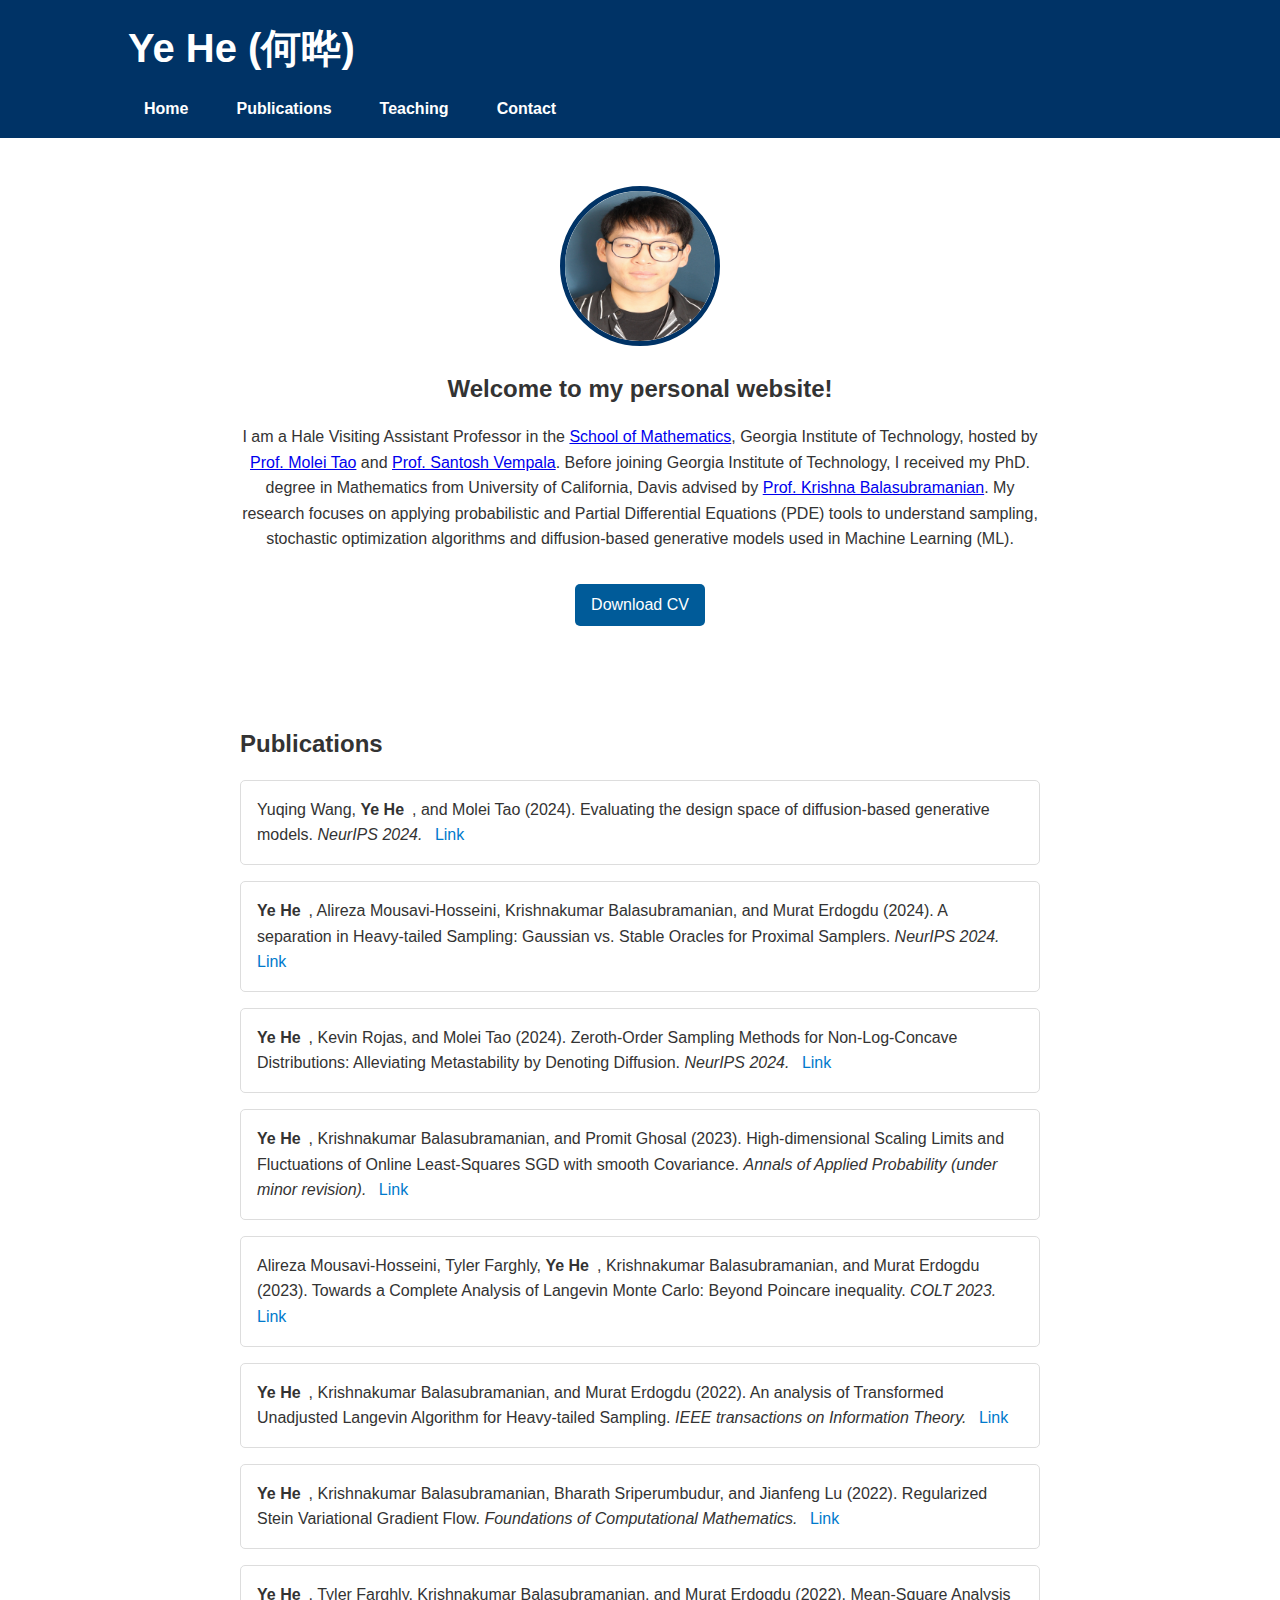
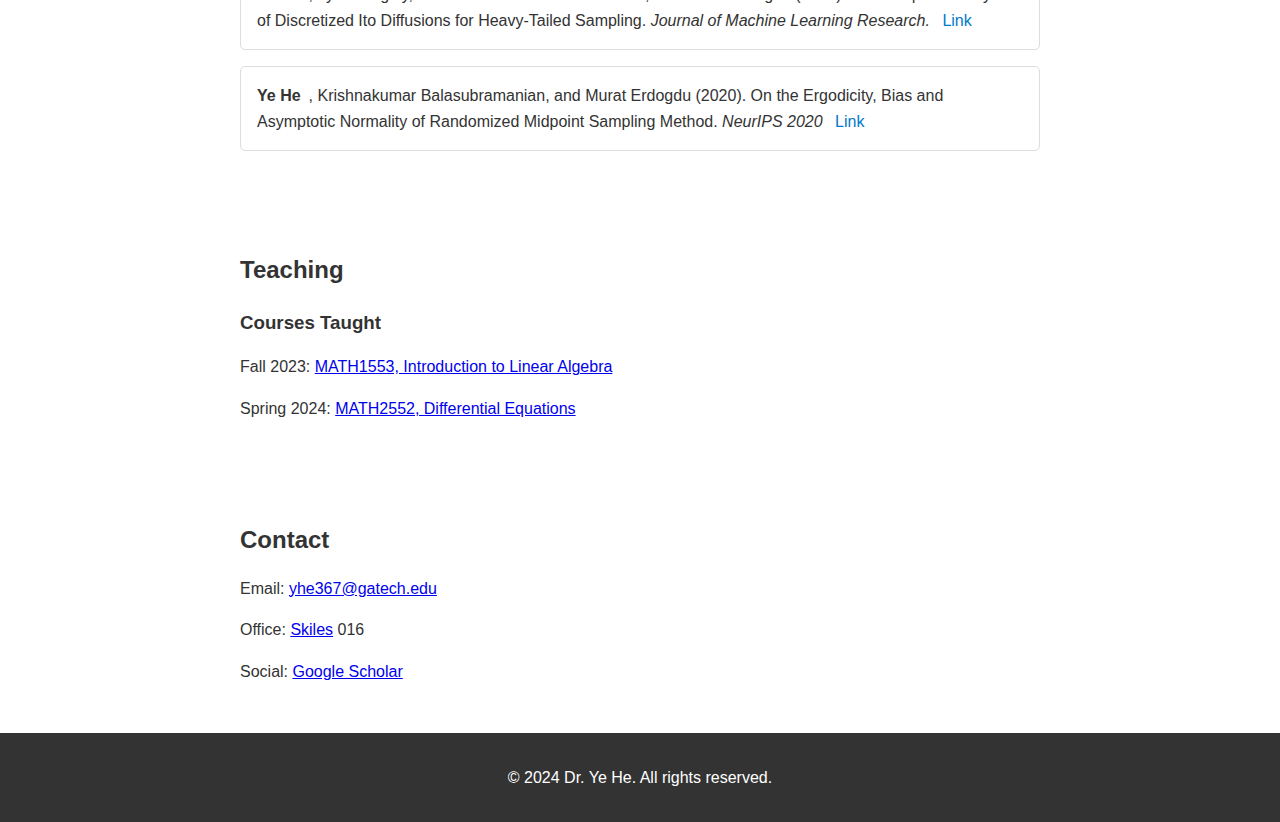
==== index.html @ 29e109f3 "Update index.html" ====
<!DOCTYPE html>
<html lang="en">
<head>
    <title>Ye He (何晔) </title>
    <meta name="description" content="Ye He GitHub Pages site.">
    <meta charset="UTF-8">
    <meta name="viewport" content="width=device-width, initial-scale=1.0">
    <title>Ye He (何晔) </title>
    <link rel="stylesheet" href="styles.css">
</head>
<body>
    <header>
        <div class="container">
            <h1>Ye He (何晔)</h1>
            <nav>
                <ul>
                    <li><a href="#home">Home</a></li>
                    <li><a href="#publications">Publications</a></li>
                    <li><a href="#teaching">Teaching</a></li>
                    <li><a href="#contact">Contact</a></li>
                </ul>
            </nav>
        </div>
    </header>

    <section id="home" class="home">
        <div class="container">
            <img src="your-photo.jpeg" alt="Your Photo" class="profile-photo">
            <div class="intro">
                <h2>Welcome to my personal website!</h2>
                <p>I am a Hale Visiting Assistant Professor in the <a href="https://math.gatech.edu/" target="_blank">School of Mathematics</a>, Georgia Institute of Technology, hosted by <a href="https://mtao8.math.gatech.edu/" target="_blank">Prof. Molei Tao</a> and <a href="https://faculty.cc.gatech.edu/~vempala/" target="_blank">Prof. Santosh Vempala</a>. Before joining Georgia Institute of Technology, I received my PhD. degree in Mathematics from University of California, Davis advised by <a href="https://sites.google.com/view/kriznakumar/home" target="_blank">Prof. Krishna Balasubramanian</a>. My research focuses on applying probabilistic and Partial Differential Equations (PDE) tools to understand sampling, stochastic optimization algorithms and diffusion-based generative models used in Machine Learning (ML).</p>
                <a href="cv.pdf" class="btn">Download CV</a>
            </div>
        </div>
    </section>

    <section id="publications" class="publications">
        <div class="container">
            <h2>Publications</h2>
            <ul>  
                <li>
                    Yuqing Wang, <strong>Ye He</strong>, and Molei Tao (2024). Evaluating the design space of diffusion-based generative models. <em>NeurIPS 2024.</em> <a href="https://arxiv.org/abs/2406.12839" target="_blank">Link</a>
                </li>
                <li>
                    <strong>Ye He</strong>, Alireza Mousavi-Hosseini, Krishnakumar Balasubramanian, and Murat Erdogdu (2024). A separation in Heavy-tailed Sampling: Gaussian vs. Stable Oracles for Proximal Samplers. <em>NeurIPS 2024.</em> <a href="https://arxiv.org/abs/2405.16736" target="_blank">Link</a>
                </li>
                <li>
                    <strong>Ye He</strong>, Kevin Rojas, and Molei Tao (2024). Zeroth-Order Sampling Methods for Non-Log-Concave Distributions: Alleviating Metastability by Denoting Diffusion. <em>NeurIPS 2024.</em> <a href="https://arxiv.org/abs/2402.17886" target="_blank">Link</a>
                </li>
                <li>
                    <strong>Ye He</strong>, Krishnakumar Balasubramanian, and Promit Ghosal (2023). High-dimensional Scaling Limits and Fluctuations of Online Least-Squares SGD with smooth Covariance. <em>Annals of Applied Probability (under minor revision).</em> <a href="https://arxiv.org/abs/2304.00707" target="_blank">Link</a>
                </li>
                <li>
                    Alireza Mousavi-Hosseini, Tyler Farghly, <strong>Ye He</strong>, Krishnakumar Balasubramanian, and Murat Erdogdu (2023). Towards a Complete Analysis of Langevin Monte Carlo: Beyond Poincare inequality. <em>COLT 2023.</em> <a href="https://proceedings.mlr.press/v195/mousavi-hosseini23a/mousavi-hosseini23a.pdf" target="_blank">Link</a>
                </li>
                <li>
                    <strong>Ye He</strong>, Krishnakumar Balasubramanian, and Murat Erdogdu (2022). An analysis of Transformed Unadjusted Langevin Algorithm for Heavy-tailed Sampling. <em>IEEE transactions on Information Theory.</em> <a href="https://ieeexplore.ieee.org/stamp/stamp.jsp?arnumber=10258391" target="_blank">Link</a>
                </li>
               <li>
                    <strong>Ye He</strong>, Krishnakumar Balasubramanian, Bharath Sriperumbudur, and Jianfeng Lu (2022). Regularized Stein Variational Gradient Flow. <em>Foundations of Computational Mathematics.</em> <a href="https://link.springer.com/article/10.1007/s10208-024-09663-w" target="_blank">Link</a>
                </li>
               <li>
                    <strong>Ye He</strong>, Tyler Farghly, Krishnakumar Balasubramanian, and Murat Erdogdu (2022). Mean-Square Analysis of Discretized Ito Diffusions for Heavy-Tailed Sampling. <em>Journal of Machine Learning Research.</em> <a href="https://www.jmlr.org/papers/v25/22-1198.html" target="_blank">Link</a>
                </li>
                <li>
                    <strong>Ye He</strong>, Krishnakumar Balasubramanian, and Murat Erdogdu (2020). On the Ergodicity, Bias and Asymptotic Normality of Randomized Midpoint Sampling Method. <em>NeurIPS 2020</em> <a href="https://proceedings.neurips.cc/paper/2020/hash/5265d33c184af566aeb7ef8afd0b9b03-Abstract.html" target="_blank">Link</a>
                </li>
            </ul>
        </div>
    </section>

    <section id="teaching" class="teaching">
        <div class="container">
            <h2>Teaching</h2>
            <h3>Courses Taught</h3>
            <p> Fall 2023: <a href="https://catalog.gatech.edu/courses-undergrad/math/"> MATH1553, Introduction to Linear Algebra</a></p> 
            <p> Spring 2024: <a href="https://catalog.gatech.edu/courses-undergrad/math/"> MATH2552, Differential Equations</a></p>
        </div>
    </section>

    <section id="contact" class="contact">
        <div class="container">
            <h2>Contact</h2>
            <p>Email: <a href="mailto:yhe367@gatech.edu">yhe367@gatech.edu</a></p>
            <p>Office: <a href="https://avservices.gatech.edu/building/002/">Skiles</a> 016</p>
            <p>Social: 
                <a href="https://scholar.google.com/citations?user=PC25rDIAAAAJ&hl=en&oi=sra">Google Scholar</a>
            </p>
        </div>
    </section>

    <footer>
        <div class="container">
            <p>&copy; 2024 Dr. Ye He. All rights reserved.</p>
        </div>
    </footer>
</body>
</html>
---- styles.css ----
/* General Styles */
body {
    font-family: Arial, sans-serif;
    line-height: 1.6;
    margin: 0;
    padding: 0;
    color: #333;
}

.container {
    width: 80%;
    margin: 0 auto;
}

h1, h2, h3 {
    margin-bottom: 0.5rem;
}

p {
    margin-bottom: 1rem;
}

/* Header Styles */
header {
    background: #003366; /* Dark blue background color */
    color: white;
    padding: 1rem 0;
    text-align: left; /* Align text to the left */
}

header .container {
    display: flex;
    flex-direction: column;
}

header h1 {
    margin: 0;
    font-size: 2.5rem;
}

header p {
    margin: 0.5rem 0;
    font-size: 1.2rem;
}

nav ul {
    list-style: none;
    padding: 0;
    margin: 1rem 0 0;
    display: flex;
    gap: 1rem;
}

nav ul li {
    display: inline;
}

nav ul li a {
    color: white;
    text-decoration: none;
    font-weight: bold;
    padding: 0.5rem 1rem;
    border-radius: 5px;
    transition: background 0.3s;
}

nav ul li a:hover {
    background: rgba(255, 255, 255, 0.2);
}

/* Section Styles */
section {
    padding: 2rem 0;
}

section .container {
    max-width: 800px;
    margin: 0 auto;
}

.home {
    background: white; /* Change background to white */
    color: #333; /* Change text color to dark for contrast */
    text-align: center;
    padding: 3rem 0;
}

.home .container {
    display: flex;
    flex-direction: column;
    align-items: center;
}

.home .profile-photo {
    border-radius: 50%;
    width: 150px;
    height: 150px;
    border: 5px solid #003366; /* Add border for better contrast */
}

.home .intro {
    margin-top: 1rem;
}

.home .intro h2 {
    margin: 0.5rem 0;
}

.home .btn {
    display: inline-block;
    padding: 0.5rem 1rem;
    background: #005b99;
    color: white;
    text-decoration: none;
    border-radius: 5px;
    margin-top: 1rem;
    transition: background 0.3s;
}

.home .btn:hover {
    background: #002244;
}

/* Publications Section Styles */
.publications ul {
    list-style-type: none;
    padding: 0;
}

.publications li {
    background: #fff;
    border: 1px solid #ddd;
    padding: 1rem;
    margin-bottom: 1rem;
    border-radius: 5px;
}

.publications li strong {
    font-weight: bold;
    margin-right: 0.5rem; /* Add space between author names and other text */
}

.publications li em {
    font-style: italic;
    display: inline; /* Ensure it stays inline */
    margin-right: 0.5rem; /* Add space between italic text and next element */
}

.publications li a {
    color: #007acc;
    text-decoration: none;
    transition: color 0.3s;
}

.publications li a:hover {
    color: #005b99;
}

/* Footer Styles */
footer {
    background: #333;
    color: white;
    text-align: center;
    padding: 1rem 0;
}

footer .container {
    width: 80%;
    margin: 0 auto;
}
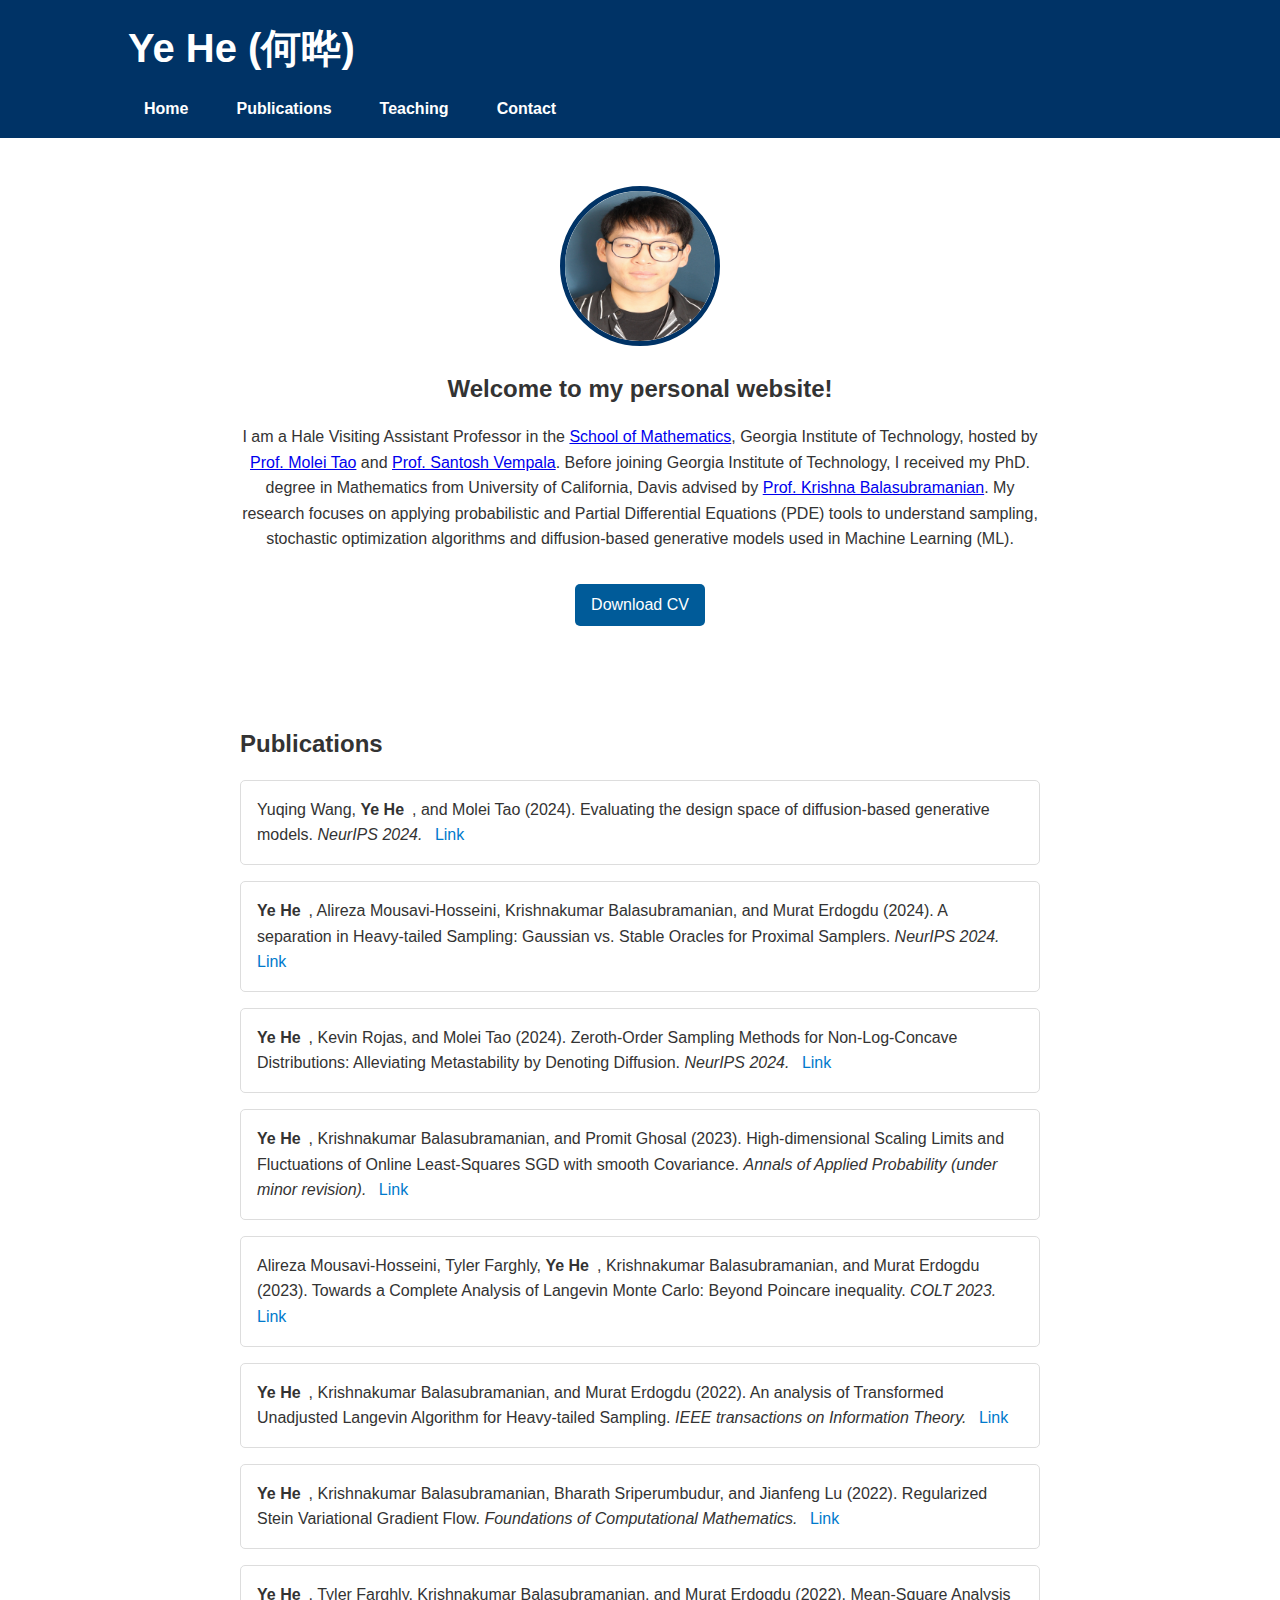
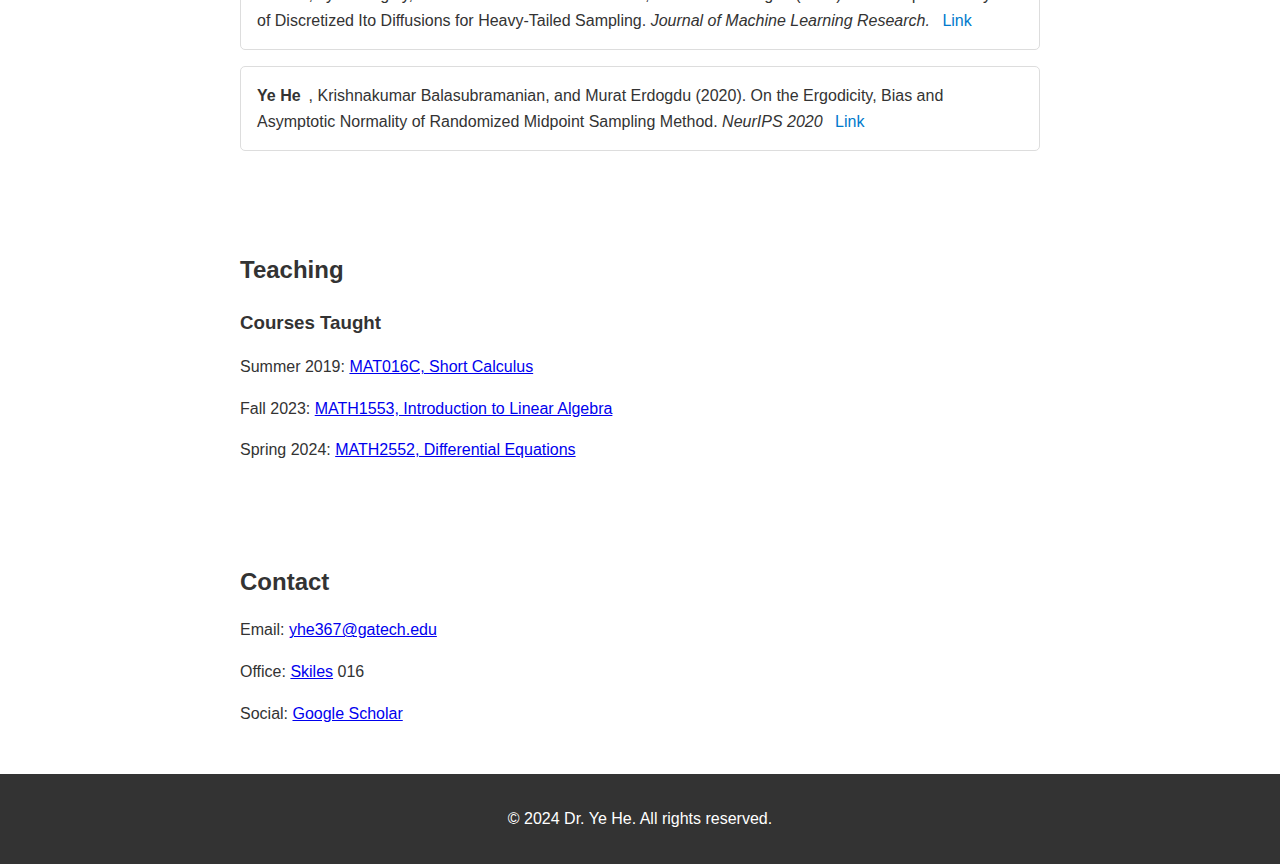
==== commit 8f8360fa: "Update index.html" ====
--- a/index.html
+++ b/index.html
@@ -73,6 +73,7 @@
         <div class="container">
             <h2>Teaching</h2>
             <h3>Courses Taught</h3>
+            <p> Summer 2019: <a href="https://catalog.ucdavis.edu/courses-subject-code/mat/"> MAT016C, Short Calculus</a></p>
             <p> Fall 2023: <a href="https://catalog.gatech.edu/courses-undergrad/math/"> MATH1553, Introduction to Linear Algebra</a></p> 
             <p> Spring 2024: <a href="https://catalog.gatech.edu/courses-undergrad/math/"> MATH2552, Differential Equations</a></p>
         </div>
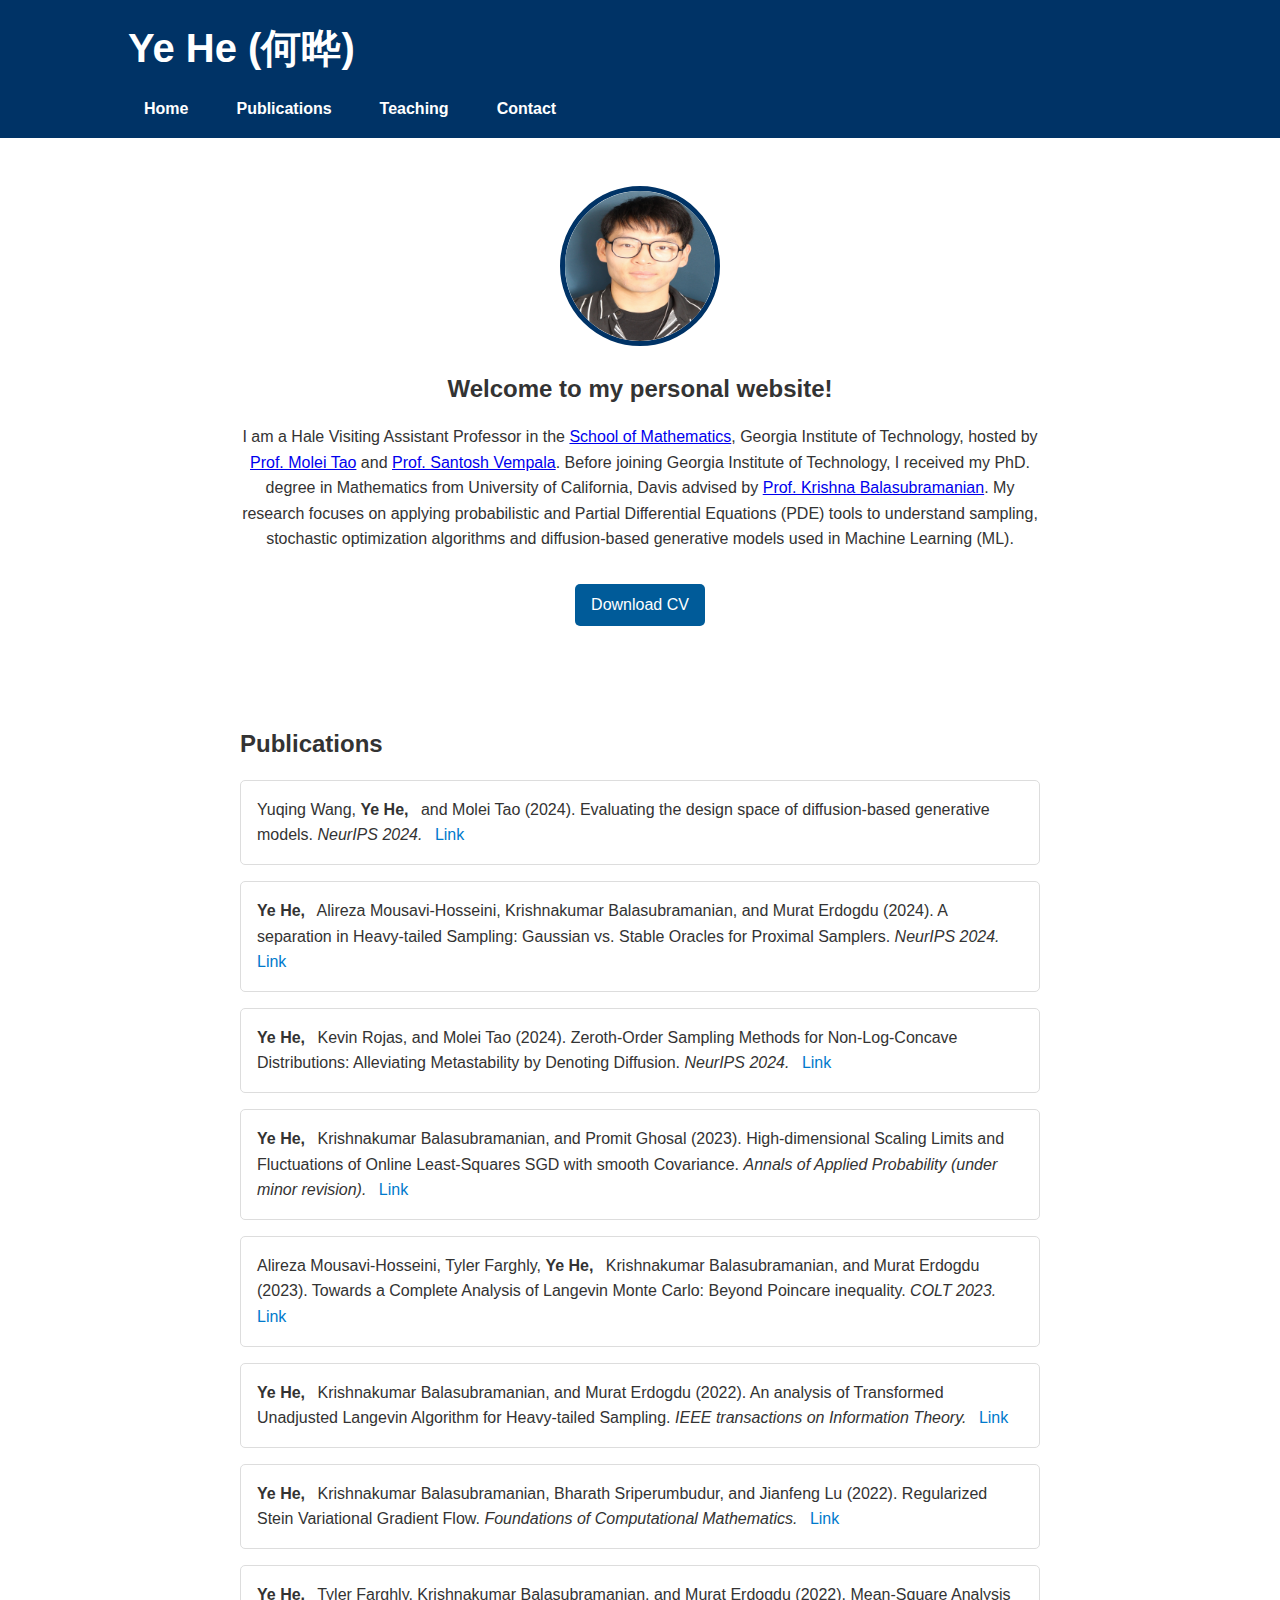
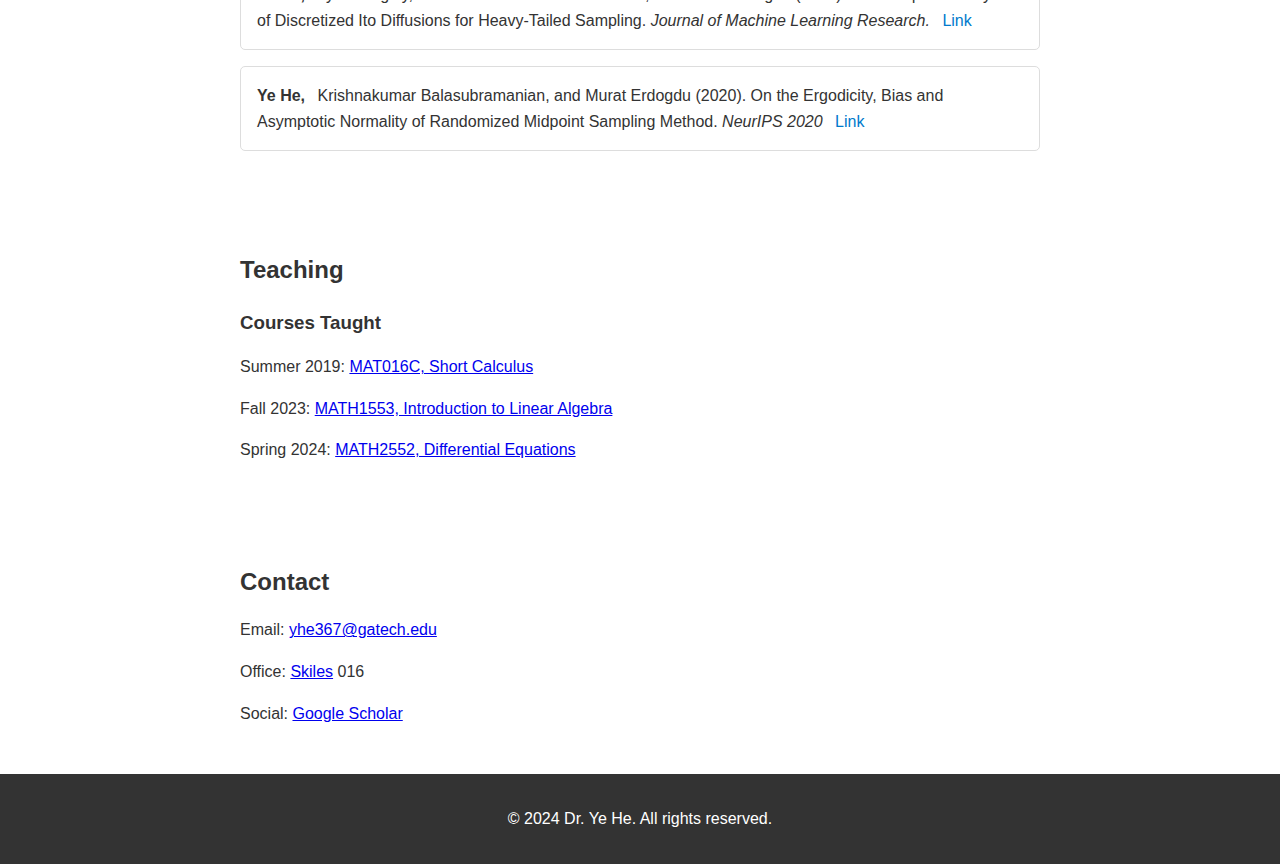
==== commit 51c06e62: "Update index.html" ====
--- a/index.html
+++ b/index.html
@@ -39,31 +39,31 @@
             <h2>Publications</h2>
             <ul>  
                 <li>
-                    Yuqing Wang, <strong>Ye He</strong>, and Molei Tao (2024). Evaluating the design space of diffusion-based generative models. <em>NeurIPS 2024.</em> <a href="https://arxiv.org/abs/2406.12839" target="_blank">Link</a>
+                    Yuqing Wang, <strong>Ye He,</strong> and Molei Tao (2024). Evaluating the design space of diffusion-based generative models. <em>NeurIPS 2024.</em> <a href="https://arxiv.org/abs/2406.12839" target="_blank">Link</a>
                 </li>
                 <li>
-                    <strong>Ye He</strong>, Alireza Mousavi-Hosseini, Krishnakumar Balasubramanian, and Murat Erdogdu (2024). A separation in Heavy-tailed Sampling: Gaussian vs. Stable Oracles for Proximal Samplers. <em>NeurIPS 2024.</em> <a href="https://arxiv.org/abs/2405.16736" target="_blank">Link</a>
+                    <strong>Ye He,</strong> Alireza Mousavi-Hosseini, Krishnakumar Balasubramanian, and Murat Erdogdu (2024). A separation in Heavy-tailed Sampling: Gaussian vs. Stable Oracles for Proximal Samplers. <em>NeurIPS 2024.</em> <a href="https://arxiv.org/abs/2405.16736" target="_blank">Link</a>
                 </li>
                 <li>
-                    <strong>Ye He</strong>, Kevin Rojas, and Molei Tao (2024). Zeroth-Order Sampling Methods for Non-Log-Concave Distributions: Alleviating Metastability by Denoting Diffusion. <em>NeurIPS 2024.</em> <a href="https://arxiv.org/abs/2402.17886" target="_blank">Link</a>
+                    <strong>Ye He,</strong> Kevin Rojas, and Molei Tao (2024). Zeroth-Order Sampling Methods for Non-Log-Concave Distributions: Alleviating Metastability by Denoting Diffusion. <em>NeurIPS 2024.</em> <a href="https://arxiv.org/abs/2402.17886" target="_blank">Link</a>
                 </li>
                 <li>
-                    <strong>Ye He</strong>, Krishnakumar Balasubramanian, and Promit Ghosal (2023). High-dimensional Scaling Limits and Fluctuations of Online Least-Squares SGD with smooth Covariance. <em>Annals of Applied Probability (under minor revision).</em> <a href="https://arxiv.org/abs/2304.00707" target="_blank">Link</a>
+                    <strong>Ye He,</strong> Krishnakumar Balasubramanian, and Promit Ghosal (2023). High-dimensional Scaling Limits and Fluctuations of Online Least-Squares SGD with smooth Covariance. <em>Annals of Applied Probability (under minor revision).</em> <a href="https://arxiv.org/abs/2304.00707" target="_blank">Link</a>
                 </li>
                 <li>
-                    Alireza Mousavi-Hosseini, Tyler Farghly, <strong>Ye He</strong>, Krishnakumar Balasubramanian, and Murat Erdogdu (2023). Towards a Complete Analysis of Langevin Monte Carlo: Beyond Poincare inequality. <em>COLT 2023.</em> <a href="https://proceedings.mlr.press/v195/mousavi-hosseini23a/mousavi-hosseini23a.pdf" target="_blank">Link</a>
+                    Alireza Mousavi-Hosseini, Tyler Farghly, <strong>Ye He,</strong> Krishnakumar Balasubramanian, and Murat Erdogdu (2023). Towards a Complete Analysis of Langevin Monte Carlo: Beyond Poincare inequality. <em>COLT 2023.</em> <a href="https://proceedings.mlr.press/v195/mousavi-hosseini23a/mousavi-hosseini23a.pdf" target="_blank">Link</a>
                 </li>
                 <li>
-                    <strong>Ye He</strong>, Krishnakumar Balasubramanian, and Murat Erdogdu (2022). An analysis of Transformed Unadjusted Langevin Algorithm for Heavy-tailed Sampling. <em>IEEE transactions on Information Theory.</em> <a href="https://ieeexplore.ieee.org/stamp/stamp.jsp?arnumber=10258391" target="_blank">Link</a>
+                    <strong>Ye He,</strong> Krishnakumar Balasubramanian, and Murat Erdogdu (2022). An analysis of Transformed Unadjusted Langevin Algorithm for Heavy-tailed Sampling. <em>IEEE transactions on Information Theory.</em> <a href="https://ieeexplore.ieee.org/stamp/stamp.jsp?arnumber=10258391" target="_blank">Link</a>
                 </li>
                <li>
-                    <strong>Ye He</strong>, Krishnakumar Balasubramanian, Bharath Sriperumbudur, and Jianfeng Lu (2022). Regularized Stein Variational Gradient Flow. <em>Foundations of Computational Mathematics.</em> <a href="https://link.springer.com/article/10.1007/s10208-024-09663-w" target="_blank">Link</a>
+                    <strong>Ye He,</strong> Krishnakumar Balasubramanian, Bharath Sriperumbudur, and Jianfeng Lu (2022). Regularized Stein Variational Gradient Flow. <em>Foundations of Computational Mathematics.</em> <a href="https://link.springer.com/article/10.1007/s10208-024-09663-w" target="_blank">Link</a>
                 </li>
                <li>
-                    <strong>Ye He</strong>, Tyler Farghly, Krishnakumar Balasubramanian, and Murat Erdogdu (2022). Mean-Square Analysis of Discretized Ito Diffusions for Heavy-Tailed Sampling. <em>Journal of Machine Learning Research.</em> <a href="https://www.jmlr.org/papers/v25/22-1198.html" target="_blank">Link</a>
+                    <strong>Ye He,</strong> Tyler Farghly, Krishnakumar Balasubramanian, and Murat Erdogdu (2022). Mean-Square Analysis of Discretized Ito Diffusions for Heavy-Tailed Sampling. <em>Journal of Machine Learning Research.</em> <a href="https://www.jmlr.org/papers/v25/22-1198.html" target="_blank">Link</a>
                 </li>
                 <li>
-                    <strong>Ye He</strong>, Krishnakumar Balasubramanian, and Murat Erdogdu (2020). On the Ergodicity, Bias and Asymptotic Normality of Randomized Midpoint Sampling Method. <em>NeurIPS 2020</em> <a href="https://proceedings.neurips.cc/paper/2020/hash/5265d33c184af566aeb7ef8afd0b9b03-Abstract.html" target="_blank">Link</a>
+                    <strong>Ye He,</strong> Krishnakumar Balasubramanian, and Murat Erdogdu (2020). On the Ergodicity, Bias and Asymptotic Normality of Randomized Midpoint Sampling Method. <em>NeurIPS 2020</em> <a href="https://proceedings.neurips.cc/paper/2020/hash/5265d33c184af566aeb7ef8afd0b9b03-Abstract.html" target="_blank">Link</a>
                 </li>
             </ul>
         </div>
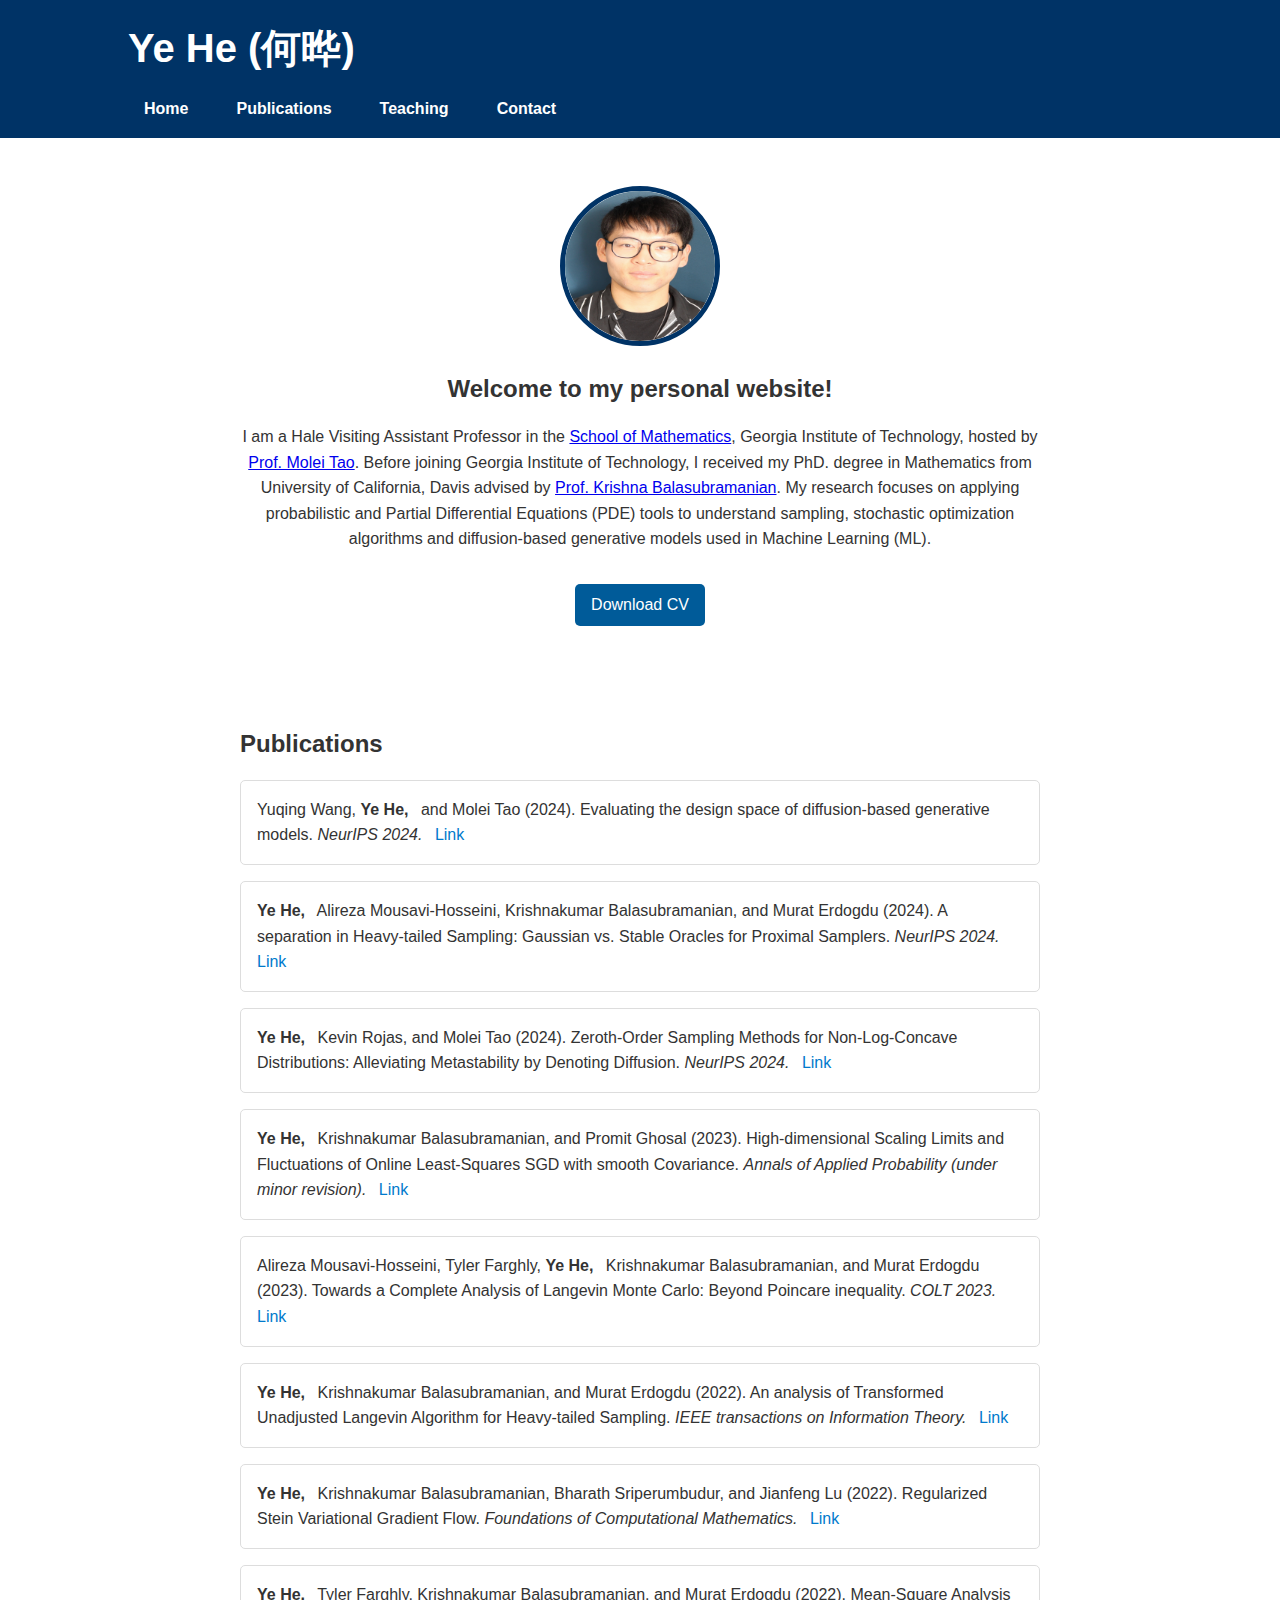
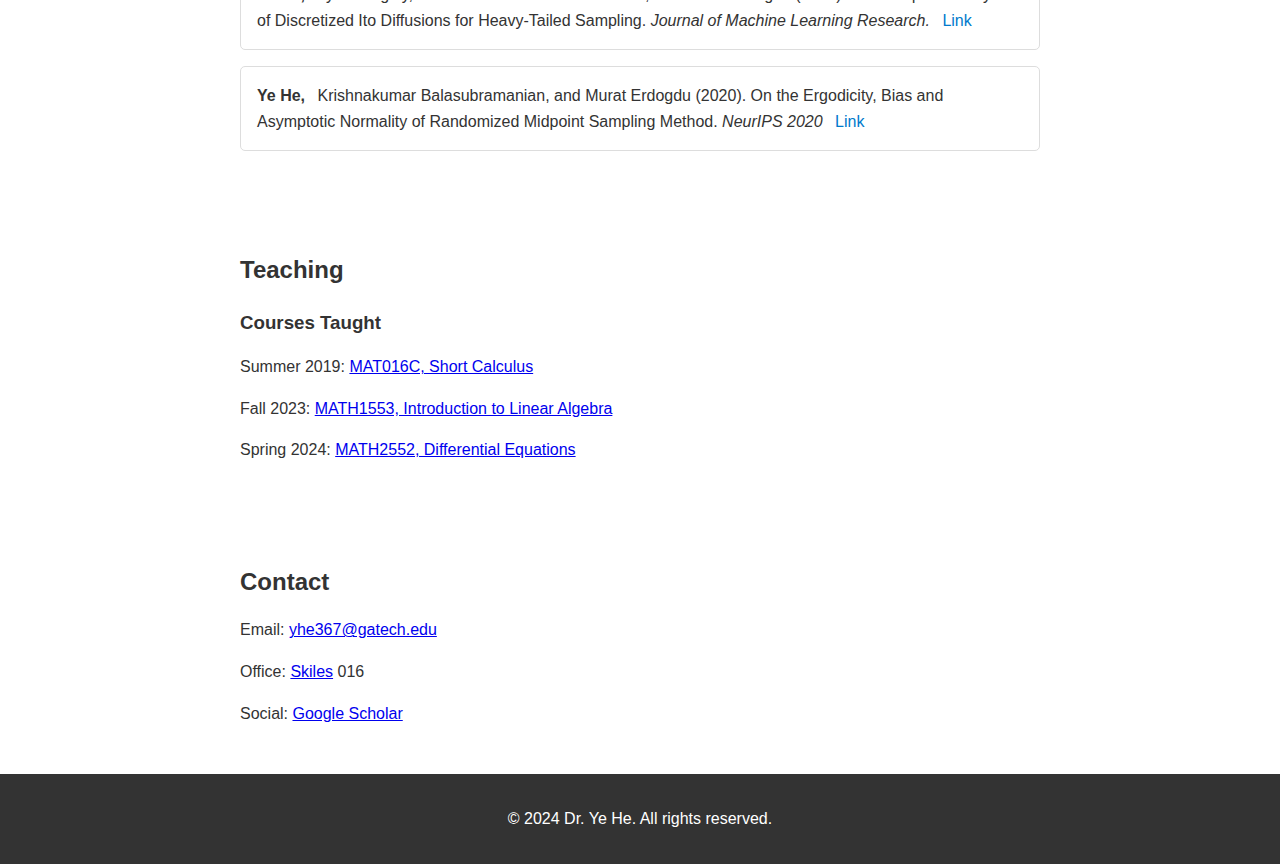
==== commit 166e0146: "Update index.html" ====
--- a/index.html
+++ b/index.html
@@ -28,7 +28,7 @@
             <img src="your-photo.jpeg" alt="Your Photo" class="profile-photo">
             <div class="intro">
                 <h2>Welcome to my personal website!</h2>
-                <p>I am a Hale Visiting Assistant Professor in the <a href="https://math.gatech.edu/" target="_blank">School of Mathematics</a>, Georgia Institute of Technology, hosted by <a href="https://mtao8.math.gatech.edu/" target="_blank">Prof. Molei Tao</a> and <a href="https://faculty.cc.gatech.edu/~vempala/" target="_blank">Prof. Santosh Vempala</a>. Before joining Georgia Institute of Technology, I received my PhD. degree in Mathematics from University of California, Davis advised by <a href="https://sites.google.com/view/kriznakumar/home" target="_blank">Prof. Krishna Balasubramanian</a>. My research focuses on applying probabilistic and Partial Differential Equations (PDE) tools to understand sampling, stochastic optimization algorithms and diffusion-based generative models used in Machine Learning (ML).</p>
+                <p>I am a Hale Visiting Assistant Professor in the <a href="https://math.gatech.edu/" target="_blank">School of Mathematics</a>, Georgia Institute of Technology, hosted by <a href="https://mtao8.math.gatech.edu/" target="_blank">Prof. Molei Tao</a>. Before joining Georgia Institute of Technology, I received my PhD. degree in Mathematics from University of California, Davis advised by <a href="https://sites.google.com/view/kriznakumar/home" target="_blank">Prof. Krishna Balasubramanian</a>. My research focuses on applying probabilistic and Partial Differential Equations (PDE) tools to understand sampling, stochastic optimization algorithms and diffusion-based generative models used in Machine Learning (ML).</p>
                 <a href="cv.pdf" class="btn">Download CV</a>
             </div>
         </div>
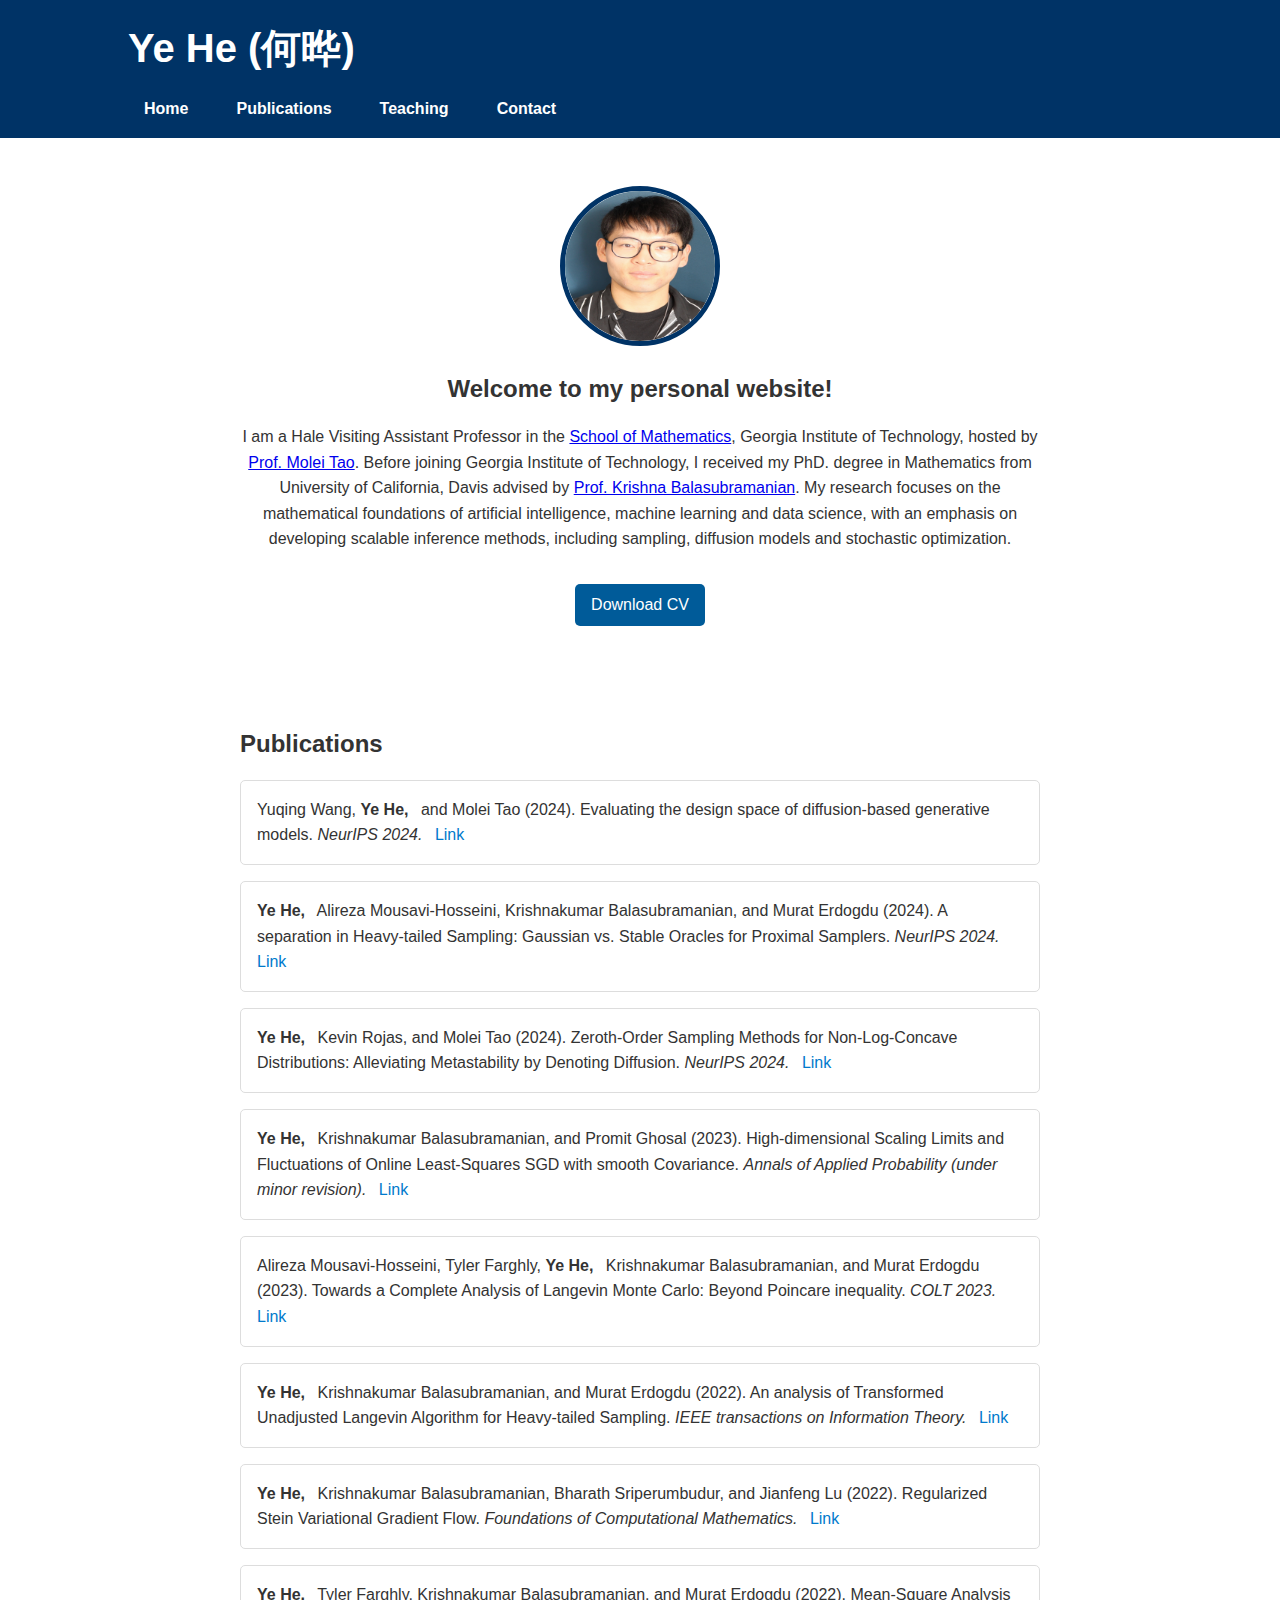
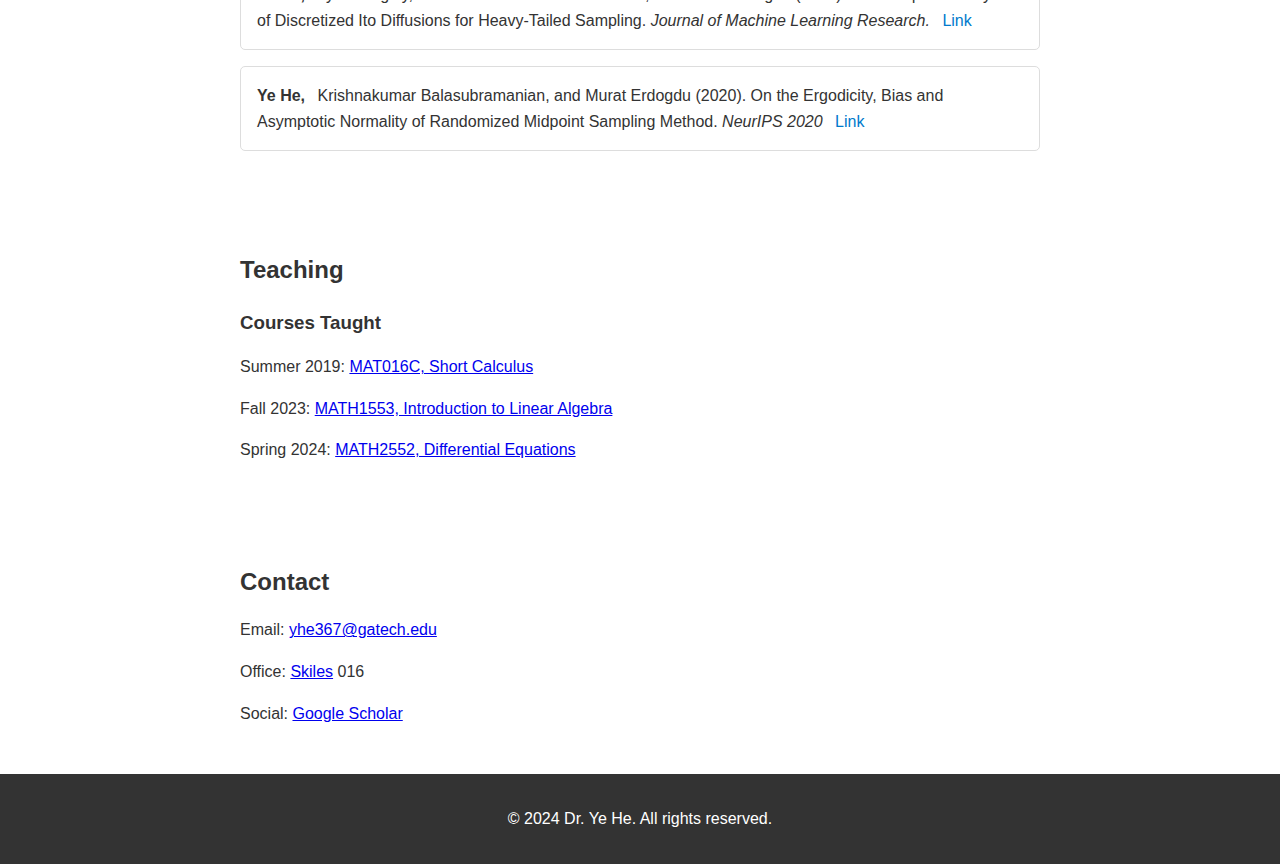
==== commit a198db3e: "Update index.html" ====
--- a/index.html
+++ b/index.html
@@ -28,7 +28,7 @@
             <img src="your-photo.jpeg" alt="Your Photo" class="profile-photo">
             <div class="intro">
                 <h2>Welcome to my personal website!</h2>
-                <p>I am a Hale Visiting Assistant Professor in the <a href="https://math.gatech.edu/" target="_blank">School of Mathematics</a>, Georgia Institute of Technology, hosted by <a href="https://mtao8.math.gatech.edu/" target="_blank">Prof. Molei Tao</a>. Before joining Georgia Institute of Technology, I received my PhD. degree in Mathematics from University of California, Davis advised by <a href="https://sites.google.com/view/kriznakumar/home" target="_blank">Prof. Krishna Balasubramanian</a>. My research focuses on applying probabilistic and Partial Differential Equations (PDE) tools to understand sampling, stochastic optimization algorithms and diffusion-based generative models used in Machine Learning (ML).</p>
+                <p>I am a Hale Visiting Assistant Professor in the <a href="https://math.gatech.edu/" target="_blank">School of Mathematics</a>, Georgia Institute of Technology, hosted by <a href="https://mtao8.math.gatech.edu/" target="_blank">Prof. Molei Tao</a>. Before joining Georgia Institute of Technology, I received my PhD. degree in Mathematics from University of California, Davis advised by <a href="https://sites.google.com/view/kriznakumar/home" target="_blank">Prof. Krishna Balasubramanian</a>. My research focuses on the mathematical foundations of artificial intelligence, machine learning and data science, with an emphasis on developing scalable inference methods, including sampling, diffusion models and stochastic optimization.</p>
                 <a href="cv.pdf" class="btn">Download CV</a>
             </div>
         </div>
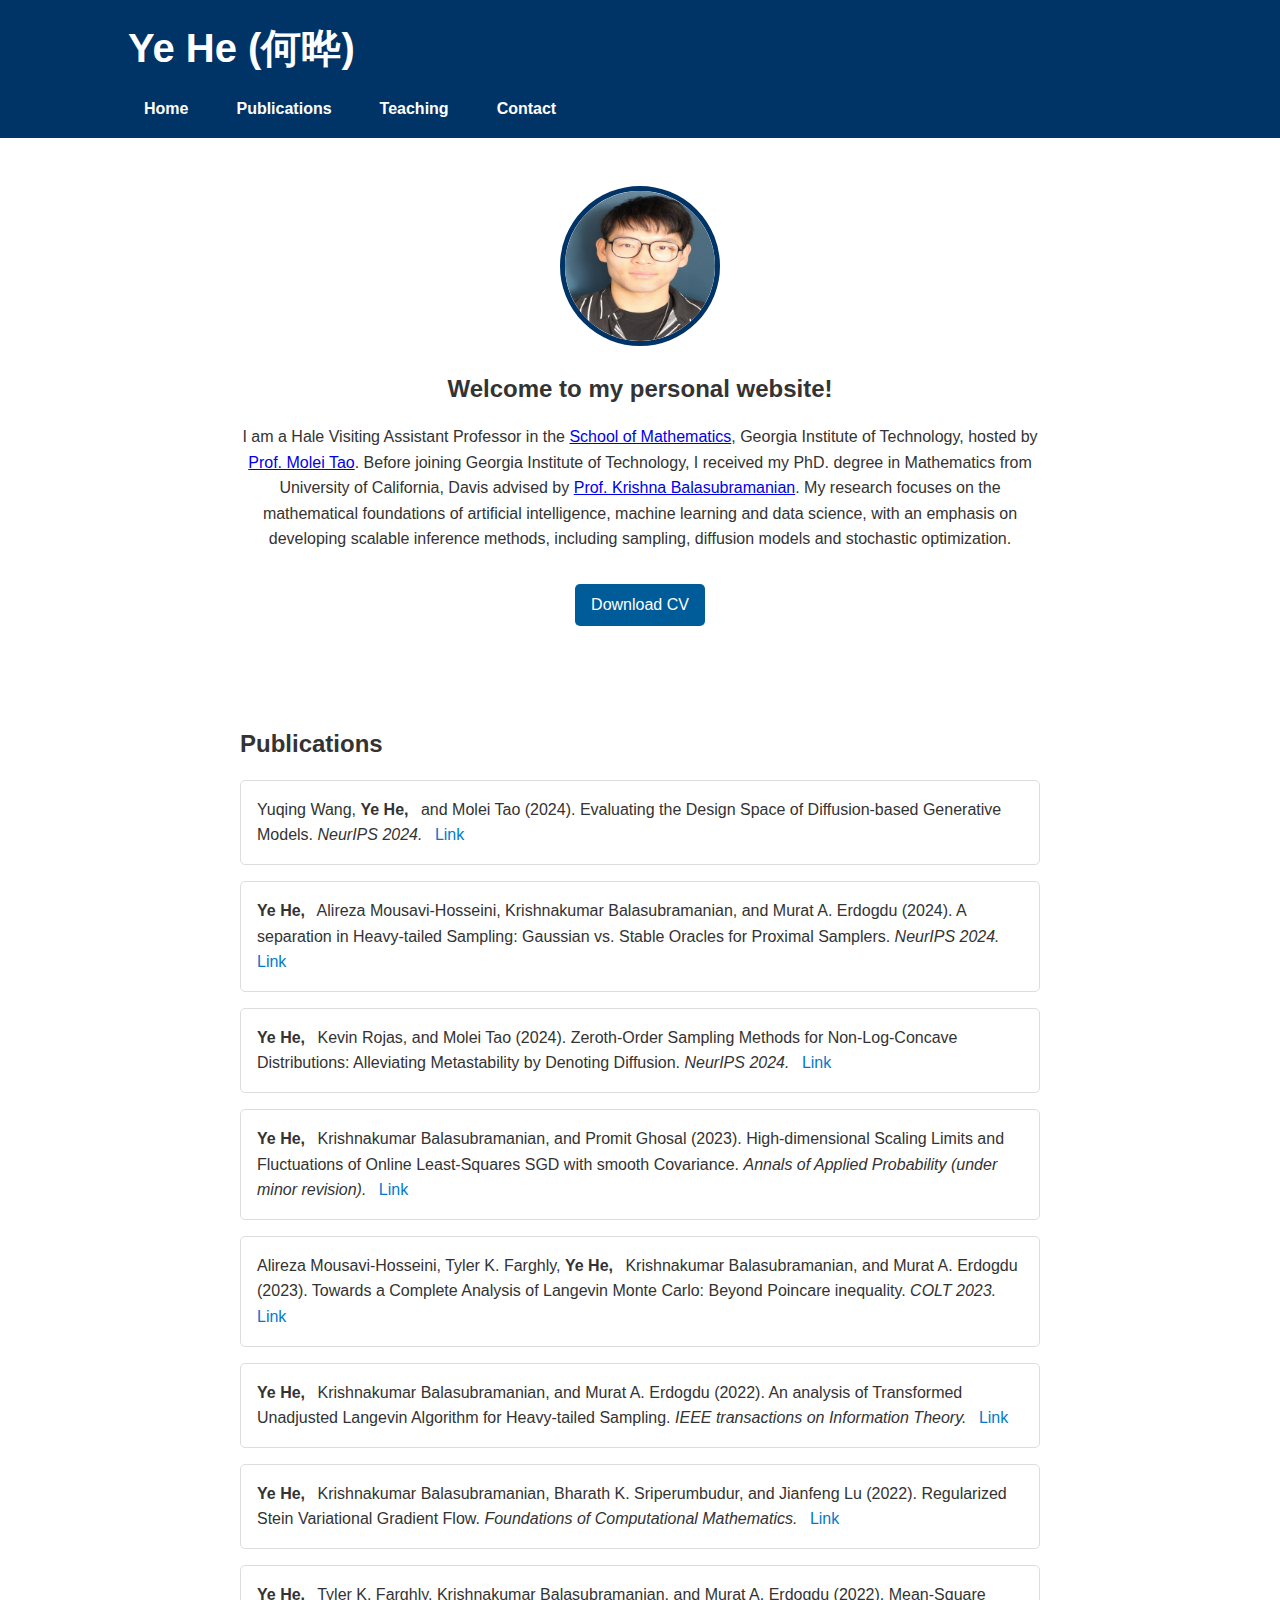
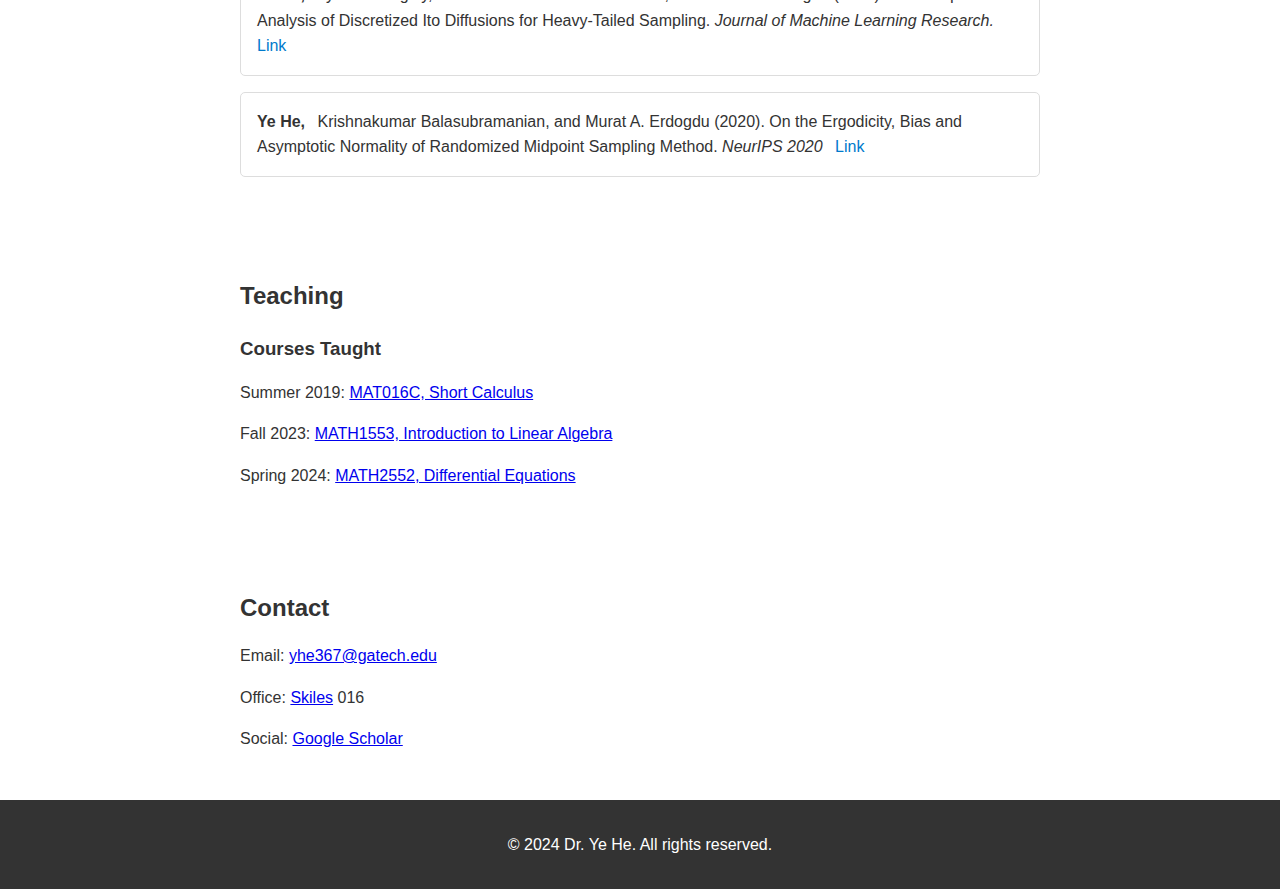
==== commit 25e3ac37: "Update index.html" ====
--- a/index.html
+++ b/index.html
@@ -39,10 +39,10 @@
             <h2>Publications</h2>
             <ul>  
                 <li>
-                    Yuqing Wang, <strong>Ye He,</strong> and Molei Tao (2024). Evaluating the design space of diffusion-based generative models. <em>NeurIPS 2024.</em> <a href="https://arxiv.org/abs/2406.12839" target="_blank">Link</a>
+                    Yuqing Wang, <strong>Ye He,</strong> and Molei Tao (2024). Evaluating the Design Space of Diffusion-based Generative Models. <em>NeurIPS 2024.</em> <a href="https://arxiv.org/abs/2406.12839" target="_blank">Link</a>
                 </li>
                 <li>
-                    <strong>Ye He,</strong> Alireza Mousavi-Hosseini, Krishnakumar Balasubramanian, and Murat Erdogdu (2024). A separation in Heavy-tailed Sampling: Gaussian vs. Stable Oracles for Proximal Samplers. <em>NeurIPS 2024.</em> <a href="https://arxiv.org/abs/2405.16736" target="_blank">Link</a>
+                    <strong>Ye He,</strong> Alireza Mousavi-Hosseini, Krishnakumar Balasubramanian, and Murat A. Erdogdu (2024). A separation in Heavy-tailed Sampling: Gaussian vs. Stable Oracles for Proximal Samplers. <em>NeurIPS 2024.</em> <a href="https://arxiv.org/abs/2405.16736" target="_blank">Link</a>
                 </li>
                 <li>
                     <strong>Ye He,</strong> Kevin Rojas, and Molei Tao (2024). Zeroth-Order Sampling Methods for Non-Log-Concave Distributions: Alleviating Metastability by Denoting Diffusion. <em>NeurIPS 2024.</em> <a href="https://arxiv.org/abs/2402.17886" target="_blank">Link</a>
@@ -51,19 +51,19 @@
                     <strong>Ye He,</strong> Krishnakumar Balasubramanian, and Promit Ghosal (2023). High-dimensional Scaling Limits and Fluctuations of Online Least-Squares SGD with smooth Covariance. <em>Annals of Applied Probability (under minor revision).</em> <a href="https://arxiv.org/abs/2304.00707" target="_blank">Link</a>
                 </li>
                 <li>
-                    Alireza Mousavi-Hosseini, Tyler Farghly, <strong>Ye He,</strong> Krishnakumar Balasubramanian, and Murat Erdogdu (2023). Towards a Complete Analysis of Langevin Monte Carlo: Beyond Poincare inequality. <em>COLT 2023.</em> <a href="https://proceedings.mlr.press/v195/mousavi-hosseini23a/mousavi-hosseini23a.pdf" target="_blank">Link</a>
+                    Alireza Mousavi-Hosseini, Tyler K. Farghly, <strong>Ye He,</strong> Krishnakumar Balasubramanian, and Murat A. Erdogdu (2023). Towards a Complete Analysis of Langevin Monte Carlo: Beyond Poincare inequality. <em>COLT 2023.</em> <a href="https://proceedings.mlr.press/v195/mousavi-hosseini23a/mousavi-hosseini23a.pdf" target="_blank">Link</a>
                 </li>
                 <li>
-                    <strong>Ye He,</strong> Krishnakumar Balasubramanian, and Murat Erdogdu (2022). An analysis of Transformed Unadjusted Langevin Algorithm for Heavy-tailed Sampling. <em>IEEE transactions on Information Theory.</em> <a href="https://ieeexplore.ieee.org/stamp/stamp.jsp?arnumber=10258391" target="_blank">Link</a>
+                    <strong>Ye He,</strong> Krishnakumar Balasubramanian, and Murat A. Erdogdu (2022). An analysis of Transformed Unadjusted Langevin Algorithm for Heavy-tailed Sampling. <em>IEEE transactions on Information Theory.</em> <a href="https://ieeexplore.ieee.org/stamp/stamp.jsp?arnumber=10258391" target="_blank">Link</a>
                 </li>
                <li>
-                    <strong>Ye He,</strong> Krishnakumar Balasubramanian, Bharath Sriperumbudur, and Jianfeng Lu (2022). Regularized Stein Variational Gradient Flow. <em>Foundations of Computational Mathematics.</em> <a href="https://link.springer.com/article/10.1007/s10208-024-09663-w" target="_blank">Link</a>
+                    <strong>Ye He,</strong> Krishnakumar Balasubramanian, Bharath K. Sriperumbudur, and Jianfeng Lu (2022). Regularized Stein Variational Gradient Flow. <em>Foundations of Computational Mathematics.</em> <a href="https://link.springer.com/article/10.1007/s10208-024-09663-w" target="_blank">Link</a>
                 </li>
                <li>
-                    <strong>Ye He,</strong> Tyler Farghly, Krishnakumar Balasubramanian, and Murat Erdogdu (2022). Mean-Square Analysis of Discretized Ito Diffusions for Heavy-Tailed Sampling. <em>Journal of Machine Learning Research.</em> <a href="https://www.jmlr.org/papers/v25/22-1198.html" target="_blank">Link</a>
+                    <strong>Ye He,</strong> Tyler K. Farghly, Krishnakumar Balasubramanian, and Murat A. Erdogdu (2022). Mean-Square Analysis of Discretized Ito Diffusions for Heavy-Tailed Sampling. <em>Journal of Machine Learning Research.</em> <a href="https://www.jmlr.org/papers/v25/22-1198.html" target="_blank">Link</a>
                 </li>
                 <li>
-                    <strong>Ye He,</strong> Krishnakumar Balasubramanian, and Murat Erdogdu (2020). On the Ergodicity, Bias and Asymptotic Normality of Randomized Midpoint Sampling Method. <em>NeurIPS 2020</em> <a href="https://proceedings.neurips.cc/paper/2020/hash/5265d33c184af566aeb7ef8afd0b9b03-Abstract.html" target="_blank">Link</a>
+                    <strong>Ye He,</strong> Krishnakumar Balasubramanian, and Murat A. Erdogdu (2020). On the Ergodicity, Bias and Asymptotic Normality of Randomized Midpoint Sampling Method. <em>NeurIPS 2020</em> <a href="https://proceedings.neurips.cc/paper/2020/hash/5265d33c184af566aeb7ef8afd0b9b03-Abstract.html" target="_blank">Link</a>
                 </li>
             </ul>
         </div>
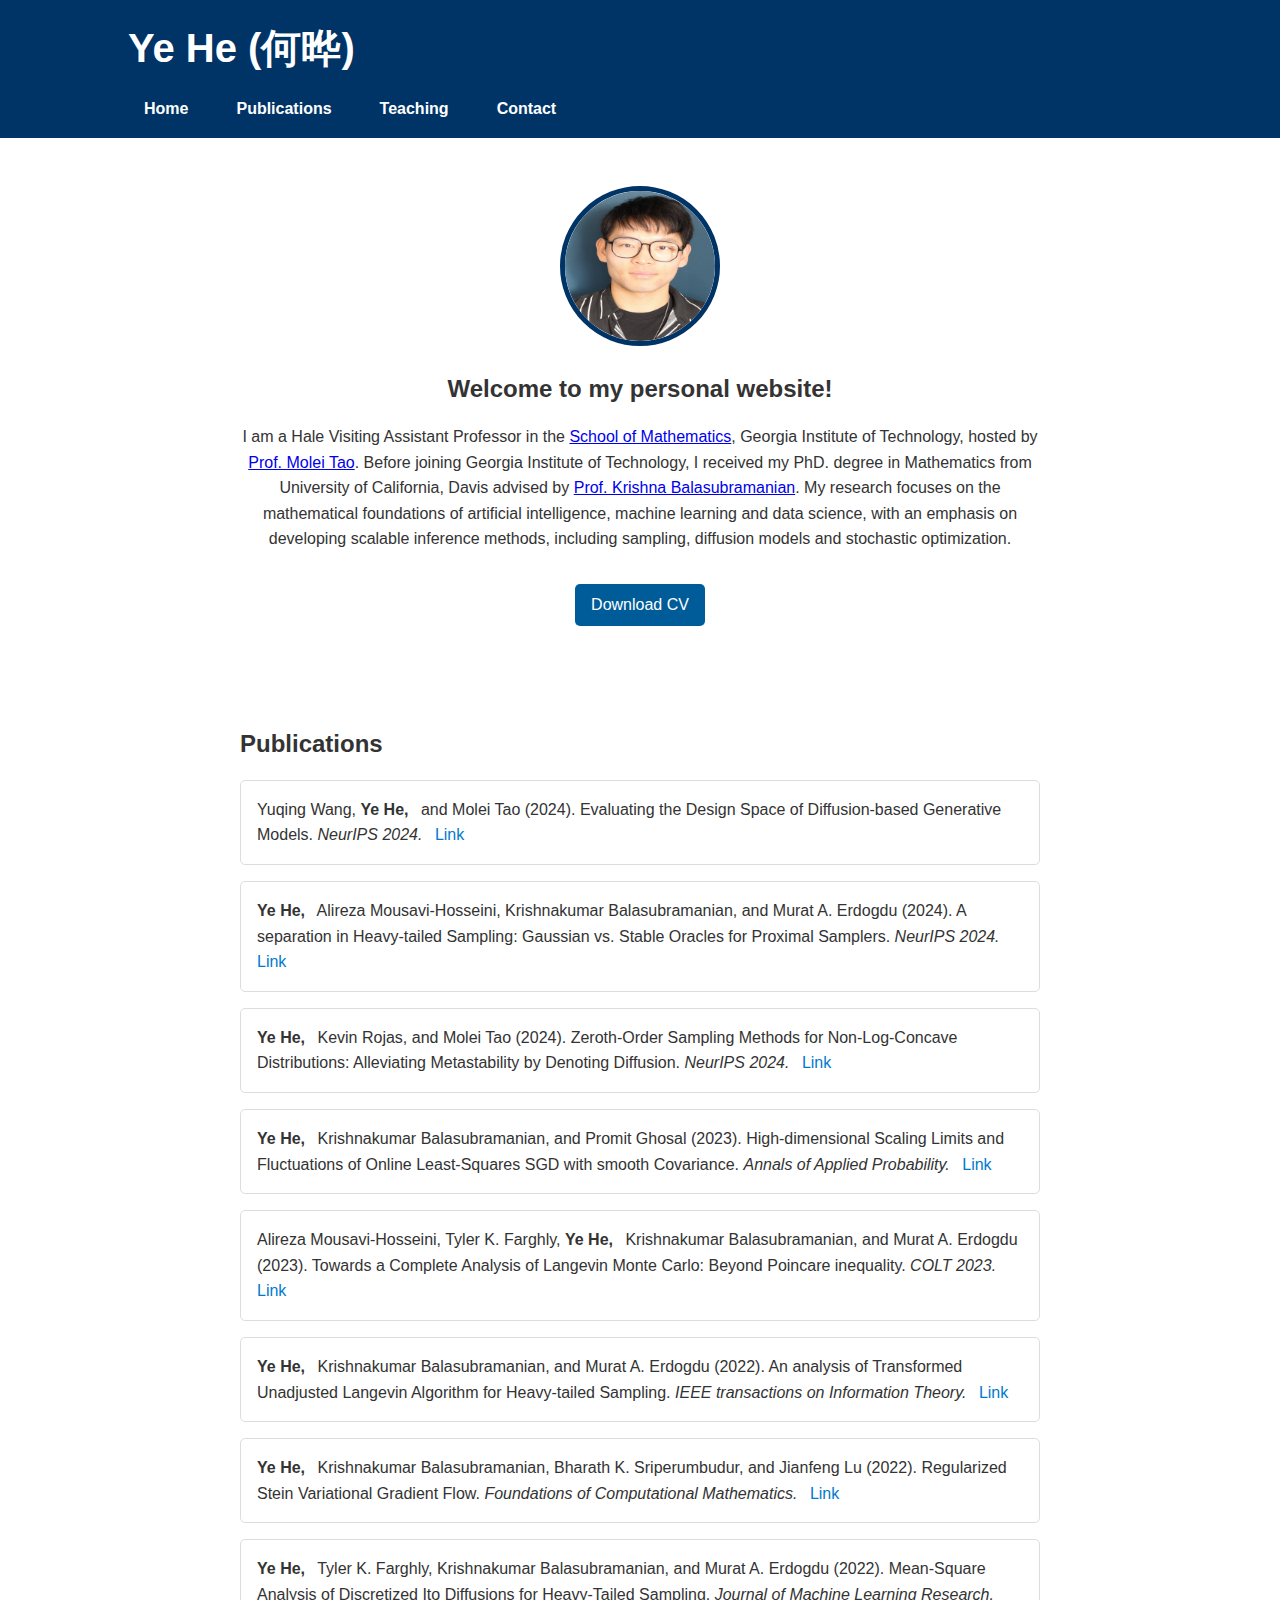
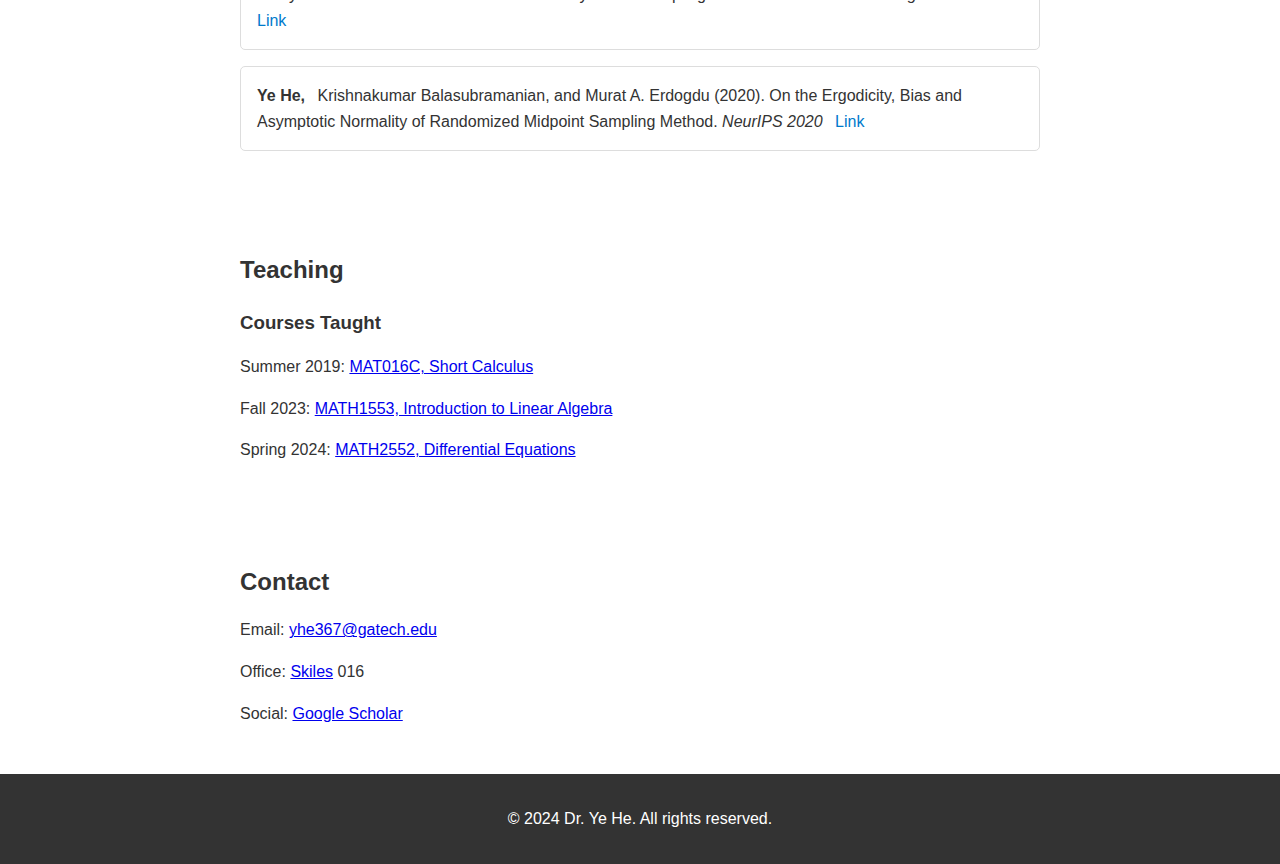
==== commit b0472a8f: "Update index.html" ====
--- a/index.html
+++ b/index.html
@@ -48,7 +48,7 @@
                     <strong>Ye He,</strong> Kevin Rojas, and Molei Tao (2024). Zeroth-Order Sampling Methods for Non-Log-Concave Distributions: Alleviating Metastability by Denoting Diffusion. <em>NeurIPS 2024.</em> <a href="https://arxiv.org/abs/2402.17886" target="_blank">Link</a>
                 </li>
                 <li>
-                    <strong>Ye He,</strong> Krishnakumar Balasubramanian, and Promit Ghosal (2023). High-dimensional Scaling Limits and Fluctuations of Online Least-Squares SGD with smooth Covariance. <em>Annals of Applied Probability (under minor revision).</em> <a href="https://arxiv.org/abs/2304.00707" target="_blank">Link</a>
+                    <strong>Ye He,</strong> Krishnakumar Balasubramanian, and Promit Ghosal (2023). High-dimensional Scaling Limits and Fluctuations of Online Least-Squares SGD with smooth Covariance. <em>Annals of Applied Probability.</em> <a href="https://arxiv.org/abs/2304.00707" target="_blank">Link</a>
                 </li>
                 <li>
                     Alireza Mousavi-Hosseini, Tyler K. Farghly, <strong>Ye He,</strong> Krishnakumar Balasubramanian, and Murat A. Erdogdu (2023). Towards a Complete Analysis of Langevin Monte Carlo: Beyond Poincare inequality. <em>COLT 2023.</em> <a href="https://proceedings.mlr.press/v195/mousavi-hosseini23a/mousavi-hosseini23a.pdf" target="_blank">Link</a>
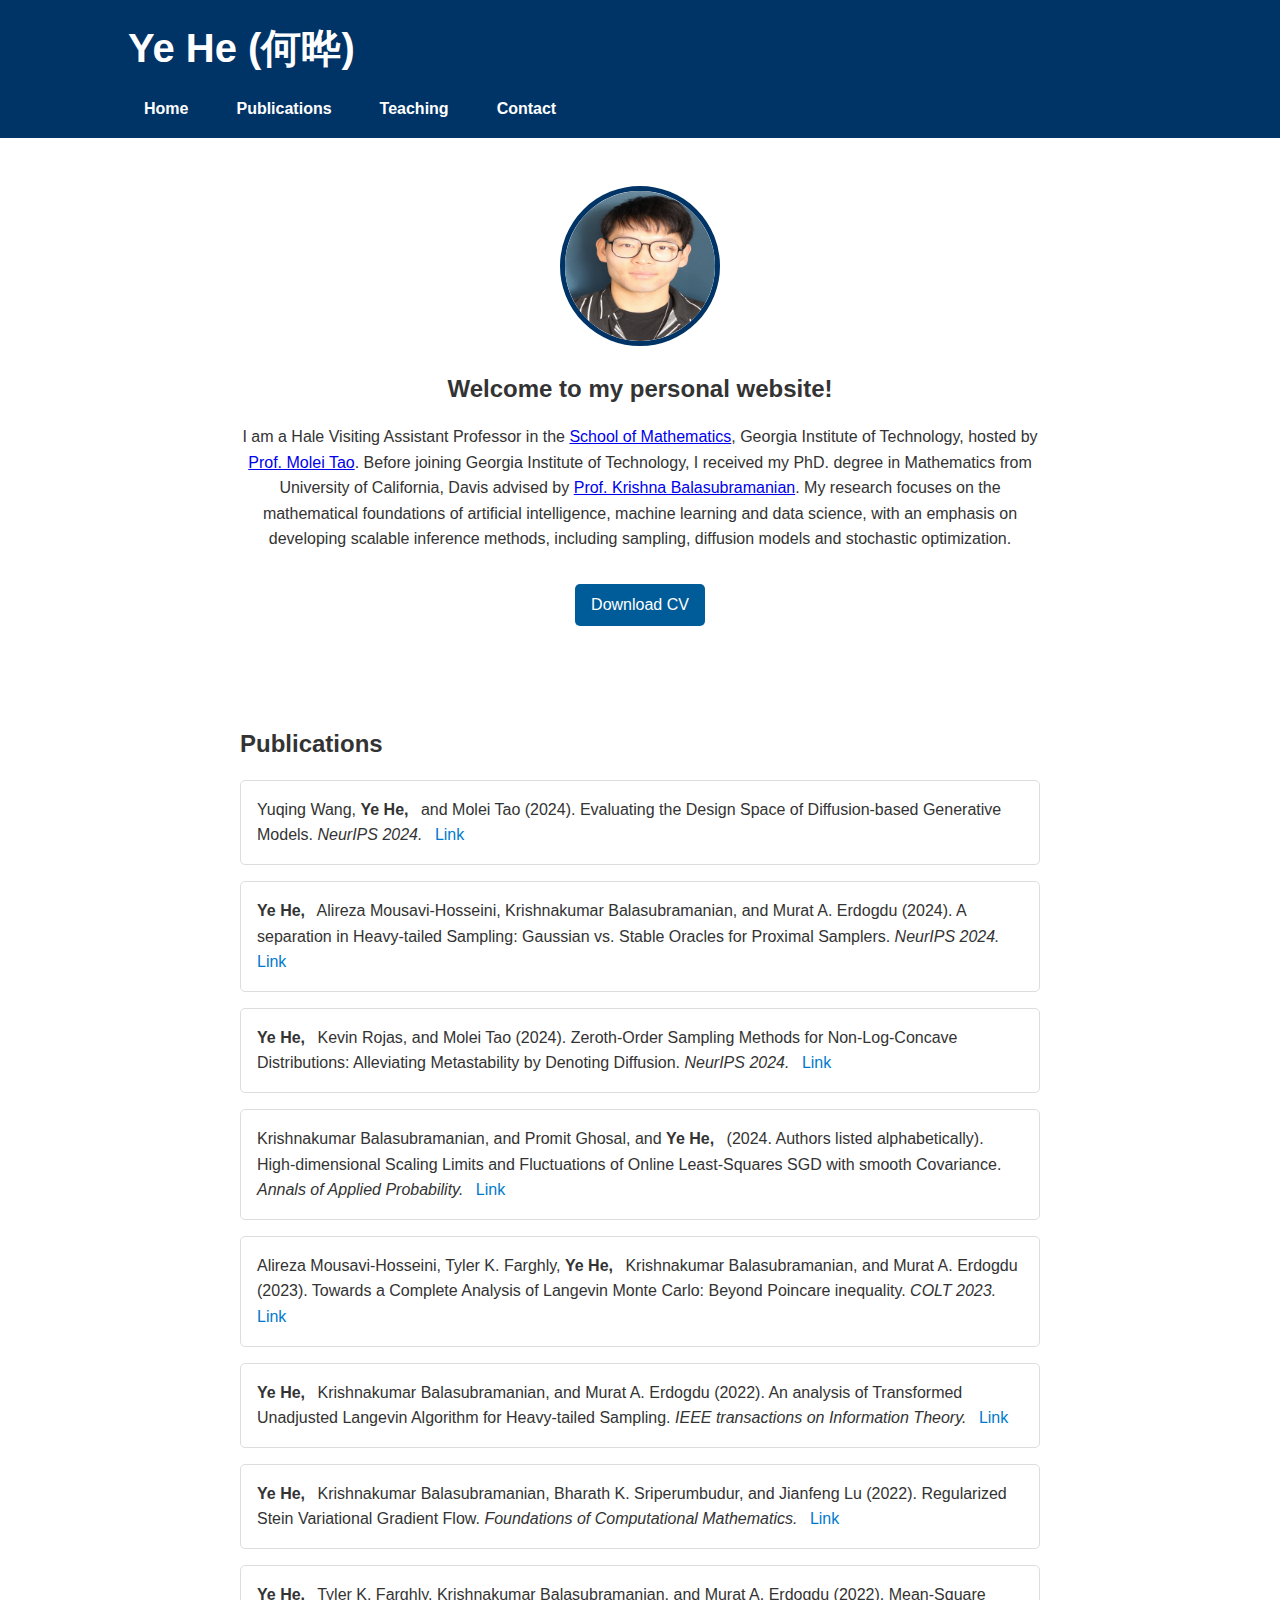
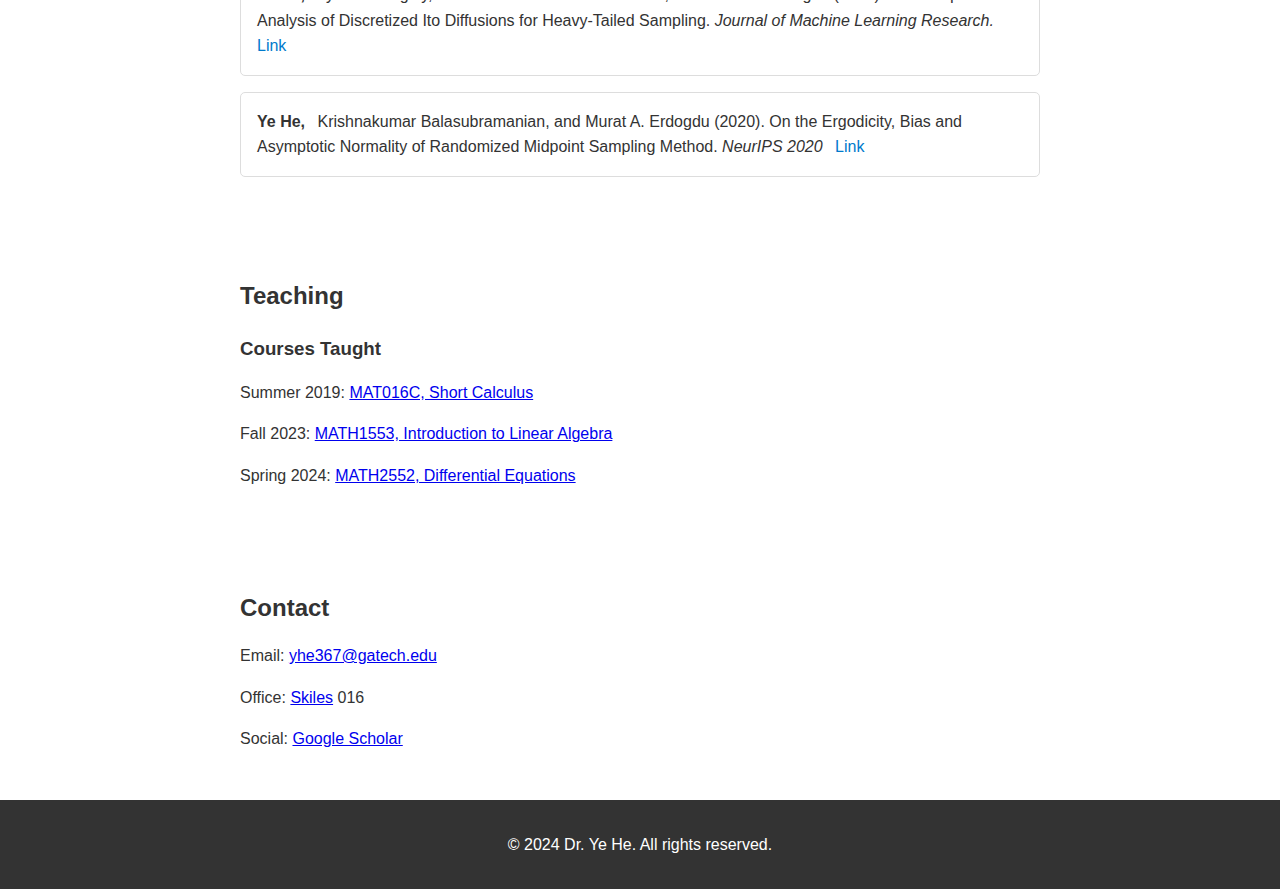
==== commit ec463089: "Update index.html" ====
--- a/index.html
+++ b/index.html
@@ -48,7 +48,7 @@
                     <strong>Ye He,</strong> Kevin Rojas, and Molei Tao (2024). Zeroth-Order Sampling Methods for Non-Log-Concave Distributions: Alleviating Metastability by Denoting Diffusion. <em>NeurIPS 2024.</em> <a href="https://arxiv.org/abs/2402.17886" target="_blank">Link</a>
                 </li>
                 <li>
-                    <strong>Ye He,</strong> Krishnakumar Balasubramanian, and Promit Ghosal (2023). High-dimensional Scaling Limits and Fluctuations of Online Least-Squares SGD with smooth Covariance. <em>Annals of Applied Probability.</em> <a href="https://arxiv.org/abs/2304.00707" target="_blank">Link</a>
+                    Krishnakumar Balasubramanian, and Promit Ghosal, and <strong>Ye He,</strong> (2024. Authors listed alphabetically). High-dimensional Scaling Limits and Fluctuations of Online Least-Squares SGD with smooth Covariance. <em>Annals of Applied Probability.</em> <a href="https://arxiv.org/abs/2304.00707" target="_blank">Link</a>
                 </li>
                 <li>
                     Alireza Mousavi-Hosseini, Tyler K. Farghly, <strong>Ye He,</strong> Krishnakumar Balasubramanian, and Murat A. Erdogdu (2023). Towards a Complete Analysis of Langevin Monte Carlo: Beyond Poincare inequality. <em>COLT 2023.</em> <a href="https://proceedings.mlr.press/v195/mousavi-hosseini23a/mousavi-hosseini23a.pdf" target="_blank">Link</a>
